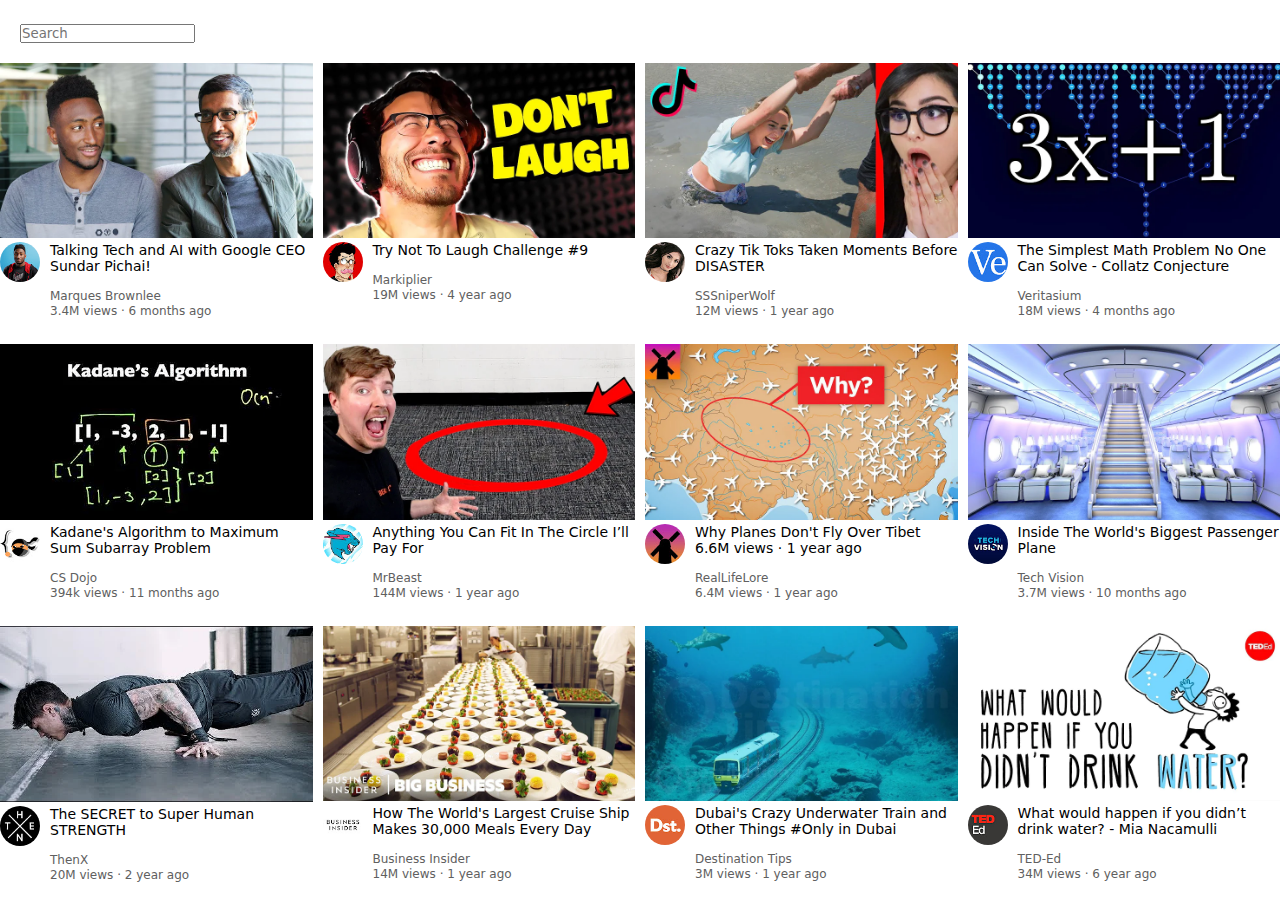
==== index.html @ c82e7997 "first commit" ====
<!DOCTYPE html>
<html lang="en">
  <head>
    <meta charset="UTF-8" />
    <meta name="viewport" content="width=device-width, initial-scale=1.0" />
    <title>Youtube_Clone</title>
    <link rel="stylesheet" href="./styles.css" />
    <link rel="preconnect" href="https://fonts.googleapis.com" />
    <link rel="preconnect" href="https://fonts.gstatic.com" crossorigin />
    <link
      href="https://fonts.googleapis.com/css2?family=Caveat&family=Dancing+Script&family=Roboto:wght@300;400;500;700&display=swap"
      rel="stylesheet"
    />
  </head>
  <body>
    <div class="header">
      <div class="header-left"></div>
      <div class="header-centre">
        <div class="search-bar">
          <input type="text" placeholder="Search" />
        </div>
      </div>
      <div class="header-right"></div>
    </div>
    <div class="video-grid">
      <!-- Thumbnail 1 -->
      <div class="video-tile">
        <div class="video-thumbnail">
          <img
            class="thumbnail-image"
            src="./thumbnails/thumbnail-1.webp"
            alt="error"
          />
        </div>
        <div class="video-info-grid">
          <div class="channel-logo">
            <img
              class="chanel-image"
              src="./Channel_pictures/channel-1.jpeg"
              alt="error"
            />
          </div>
          <div class="video-info">
            <div class="video-title">
              <p>Talking Tech and AI with Google CEO Sundar Pichai!</p>
            </div>
            <div class="video-author"><p>Marques Brownlee</p></div>
            <div class="video-stats"><p>3.4M views &#183; 6 months ago</p></div>
          </div>
        </div>
      </div>
      <!-- Thumbnail 2 -->
      <div class="video-tile">
        <div class="video-thumbnail">
          <img
            class="thumbnail-image"
            src="./thumbnails/thumbnail-2.webp"
            alt="error"
          />
        </div>
        <div class="video-info-grid">
          <div class="channel-logo">
            <img
              class="chanel-image"
              src="./Channel_pictures/channel-2.jpeg"
              alt="error"
            />
          </div>
          <div class="video-info">
            <div class="video-title">
              <p>Try Not To Laugh Challenge #9</p>
            </div>
            <div class="video-author"><p>Markiplier</p></div>
            <div class="video-stats"><p>19M views &#183; 4 year ago</p></div>
          </div>
        </div>
      </div>
      <!-- Thumbnail 3 -->
      <div class="video-tile">
        <div class="video-thumbnail">
          <img
            class="thumbnail-image"
            src="./thumbnails/thumbnail-3.webp"
            alt="error"
          />
        </div>
        <div class="video-info-grid">
          <div class="channel-logo">
            <img
              class="chanel-image"
              src="./Channel_pictures/channel-3.jpeg"
              alt="error"
            />
          </div>
          <div class="video-info">
            <div class="video-title">
              <p>Crazy Tik Toks Taken Moments Before DISASTER</p>
            </div>
            <div class="video-author"><p>SSSniperWolf</p></div>
            <div class="video-stats"><p>12M views &#183; 1 year ago</p></div>
          </div>
        </div>
      </div>
      <!-- Thumbnail 4 -->
      <div class="video-tile">
        <div class="video-thumbnail">
          <img
            class="thumbnail-image"
            src="./thumbnails/thumbnail-4.webp"
            alt="error"
          />
        </div>
        <div class="video-info-grid">
          <div class="channel-logo">
            <img
              class="chanel-image"
              src="./Channel_pictures/channel-4.jpeg"
              alt="error"
            />
          </div>
          <div class="video-info">
            <div class="video-title">
              <p>
                The Simplest Math Problem No One Can Solve - Collatz Conjecture
              </p>
            </div>
            <div class="video-author"><p>Veritasium</p></div>
            <div class="video-stats"><p>18M views &#183; 4 months ago</p></div>
          </div>
        </div>
      </div>
      <!-- Thumbnail 5 -->
      <div class="video-tile">
        <div class="video-thumbnail">
          <img
            class="thumbnail-image"
            src="./thumbnails/thumbnail-5.webp"
            alt="error"
          />
        </div>
        <div class="video-info-grid">
          <div class="channel-logo">
            <img
              class="chanel-image"
              src="./Channel_pictures/channel-5.jpeg"
              alt="error"
            />
          </div>
          <div class="video-info">
            <div class="video-title">
              <p>Kadane's Algorithm to Maximum Sum Subarray Problem</p>
            </div>
            <div class="video-author"><p>CS Dojo</p></div>
            <div class="video-stats">
              <p>394k views &#183; 11 months ago</p>
            </div>
          </div>
        </div>
      </div>
      <!-- Thumbnail 6 -->
      <div class="video-tile">
        <div class="video-thumbnail">
          <img
            class="thumbnail-image"
            src="./thumbnails/thumbnail-6.webp"
            alt="error"
          />
        </div>
        <div class="video-info-grid">
          <div class="channel-logo">
            <img
              class="chanel-image"
              src="./Channel_pictures/channel-6.jpeg"
              alt="error"
            />
          </div>
          <div class="video-info">
            <div class="video-title">
              <p>Anything You Can Fit In The Circle I’ll Pay For</p>
            </div>
            <div class="video-author"><p>MrBeast</p></div>
            <div class="video-stats"><p>144M views &#183; 1 year ago</p></div>
          </div>
        </div>
      </div>
      <!-- Thumbnail 7 -->
      <div class="video-tile">
        <div class="video-thumbnail">
          <img
            class="thumbnail-image"
            src="./thumbnails/thumbnail-7.webp"
            alt="error"
          />
        </div>
        <div class="video-info-grid">
          <div class="channel-logo">
            <img
              class="chanel-image"
              src="./Channel_pictures/channel-7.jpeg"
              alt="error"
            />
          </div>
          <div class="video-info">
            <div class="video-title">
              <p>Why Planes Don't Fly Over Tibet 6.6M views · 1 year ago</p>
            </div>
            <div class="video-author"><p>RealLifeLore</p></div>
            <div class="video-stats"><p>6.4M views &#183; 1 year ago</p></div>
          </div>
        </div>
      </div>
      <!-- Thumbnail 8 -->
      <div class="video-tile">
        <div class="video-thumbnail">
          <img
            class="thumbnail-image"
            src="./thumbnails/thumbnail-8.webp"
            alt="error"
          />
        </div>
        <div class="video-info-grid">
          <div class="channel-logo">
            <img
              class="chanel-image"
              src="./Channel_pictures/channel-8.jpeg"
              alt="error"
            />
          </div>
          <div class="video-info">
            <div class="video-title">
              <p>Inside The World's Biggest Passenger Plane</p>
            </div>
            <div class="video-author"><p>Tech Vision</p></div>
            <div class="video-stats">
              <p>3.7M views &#183; 10 months ago</p>
            </div>
          </div>
        </div>
      </div>
      <!-- Thumbnail 9 -->
      <div class="video-tile">
        <div class="video-thumbnail">
          <img
            class="thumbnail-image"
            src="./thumbnails/thumbnail-9.webp"
            alt="error"
          />
        </div>
        <div class="video-info-grid">
          <div class="channel-logo">
            <img
              class="chanel-image"
              src="./Channel_pictures/channel-9.jpeg"
              alt="error"
            />
          </div>
          <div class="video-info">
            <div class="video-title">
              <p>The SECRET to Super Human STRENGTH</p>
            </div>
            <div class="video-author"><p>ThenX</p></div>
            <div class="video-stats"><p>20M views &#183; 2 year ago</p></div>
          </div>
        </div>
      </div>
      <!-- Thumbnail 10 -->
      <div class="video-tile">
        <div class="video-thumbnail">
          <img
            class="thumbnail-image"
            src="./thumbnails/thumbnail-10.webp"
            alt="error"
          />
        </div>
        <div class="video-info-grid">
          <div class="channel-logo">
            <img
              class="chanel-image"
              src="./Channel_pictures/channel-10.jpeg"
              alt="error"
            />
          </div>
          <div class="video-info">
            <div class="video-title">
              <p>
                How The World's Largest Cruise Ship Makes 30,000 Meals Every Day
              </p>
            </div>
            <div class="video-author"><p>Business Insider</p></div>
            <div class="video-stats"><p>14M views &#183; 1 year ago</p></div>
          </div>
        </div>
      </div>
      <!-- Thumbnail 11 -->
      <div class="video-tile">
        <div class="video-thumbnail">
          <img
            class="thumbnail-image"
            src="./thumbnails/thumbnail-11.webp"
            alt="error"
          />
        </div>
        <div class="video-info-grid">
          <div class="channel-logo">
            <img
              class="chanel-image"
              src="./Channel_pictures/channel-11.jpeg"
              alt="error"
            />
          </div>
          <div class="video-info">
            <div class="video-title">
              <p>
                Dubai's Crazy Underwater Train and Other Things #Only in Dubai
              </p>
            </div>
            <div class="video-author"><p>Destination Tips</p></div>
            <div class="video-stats"><p>3M views &#183; 1 year ago</p></div>
          </div>
        </div>
      </div>
      <!-- Thumbnail 12 -->
      <div class="video-tile">
        <div class="video-thumbnail">
          <img
            class="thumbnail-image"
            src="./thumbnails/thumbnail-12.webp"
            alt="error"
          />
        </div>
        <div class="video-info-grid">
          <div class="channel-logo">
            <img
              class="chanel-image"
              src="./Channel_pictures/channel-12.jpeg"
              alt="error"
            />
          </div>
          <div class="video-info">
            <div class="video-title">
              <p>
                What would happen if you didn’t drink water? - Mia Nacamulli
              </p>
            </div>
            <div class="video-author"><p>TED-Ed</p></div>
            <div class="video-stats"><p>34M views &#183; 6 year ago</p></div>
          </div>
        </div>
      </div>
    </div>
  </body>
</html>
---- styles.css ----
*{
    font-family: system-ui, -apple-system, BlinkMacSystemFont, 'Segoe UI', Roboto, Oxygen, Ubuntu, Cantarell, 'Open Sans', 'Helvetica Neue', sans-serif;
    margin: 0px;
    padding: 0px;

}

.search-bar{
    margin: 20px;
    font-size: larger;
    display: block;
}
.video-grid{
    display: grid;
    grid-template-columns: 1fr 1fr 1fr 1fr;
    column-gap: 10px;
    row-gap: 15px;
}
.thumbnail-image{
    width: 100%;
}

.video-thumbnail{
    width: 100%;
    display: block;
}
.video-info-grid{
    display:grid;
    grid-template-columns: 50px  1fr;
    padding-bottom: 10px;
}


.chanel-image{
    width: 80%;
    border-radius: 50px;
}
.video-title{
    font-weight: 500;
    margin-bottom: 15px;
    font-size: 14px;
}
.video-author , .video-stats{
    font-size: 12px;
    font-weight: 500;
    color: rgb(96, 96, 96);
    margin-bottom: 1px;
}
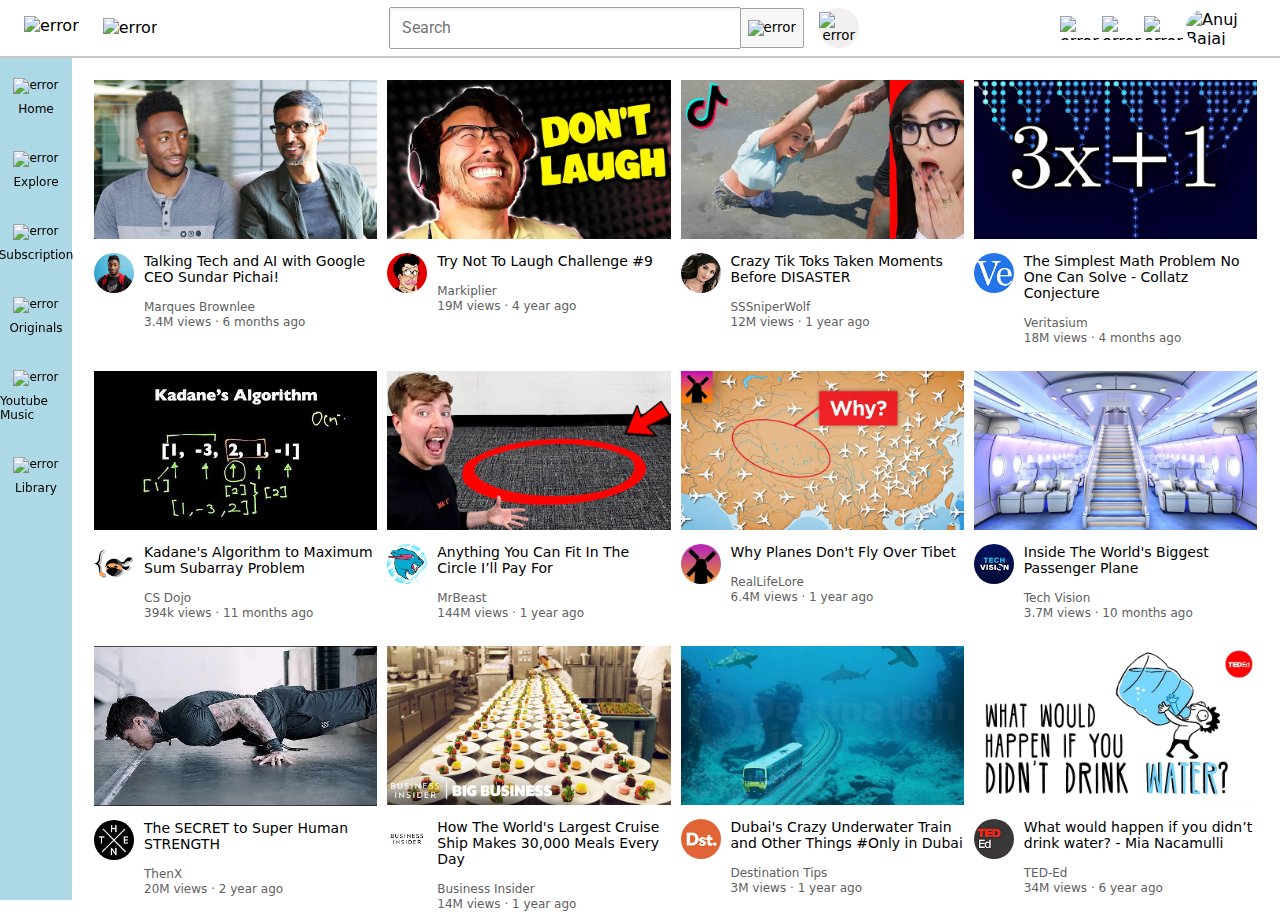
==== commit d173ea72: "first commit" ====
--- a/index.html
+++ b/index.html
@@ -4,23 +4,65 @@
     <meta charset="UTF-8" />
     <meta name="viewport" content="width=device-width, initial-scale=1.0" />
     <title>Youtube_Clone</title>
-    <link rel="stylesheet" href="./styles.css" />
+    <link rel="stylesheet" href="./styles/styles.css" />
     <link rel="preconnect" href="https://fonts.googleapis.com" />
     <link rel="preconnect" href="https://fonts.gstatic.com" crossorigin />
     <link
       href="https://fonts.googleapis.com/css2?family=Caveat&family=Dancing+Script&family=Roboto:wght@300;400;500;700&display=swap"
       rel="stylesheet"
     />
+    <link rel="stylesheet" href="./styles/header.css" />
+    <link rel="stylesheet" href="./styles/sidebar.css" />
   </head>
+
   <body>
     <div class="header">
-      <div class="header-left"></div>
+      <div class="header-left">
+        <img
+          class="hamburger-menu"
+          src="./icons/hamburger-menu.svg"
+          alt="error"
+        />
+        <img class="youtube-logo" src="./icons/youtube-logo.svg" alt="error" />
+      </div>
       <div class="header-centre">
-        <div class="search-bar">
-          <input type="text" placeholder="Search" />
-        </div>
-      </div>
-      <div class="header-right"></div>
+        <input class="search-bar" type="text" placeholder="Search" />
+
+        <button class="search-button">
+          <img class="search-icon" src="./icons/search.svg" alt="error" />
+        </button>
+        <button class="voice-search-button">
+          <img
+            class="voice-search-icon"
+            src="./icons/voice-search-icon.svg"
+            alt="error"
+          />
+        </button>
+      </div>
+      
+      <div class="header-right">
+        <img class="upload-icon" src="./icons/upload.svg" alt="error" />
+        <img class="apps-icon" src="./icons/youtube-apps.svg" alt="error" />
+        <img
+          class="notification-icon"
+          src="./icons/notifications.svg"
+          alt="error"
+        />
+        <img
+          class="my-channel"
+          src="./Channel_pictures/my chanel.jpg "
+          alt="Anuj Bajaj"
+        />
+      </div>
+    </div>
+    <div class="sidebar">
+      <div class="home"><img class="home-icon" src="./icons/home.svg" alt="error">Home</div>
+      <div class="explore"><img class="explore-icon" src="./icons/explore.svg" alt="error">Explore</div>
+      <div class="subscription"><img class="subscription-icon" src="./icons/subscriptions.svg" alt="error">Subscription</div>
+      <div class="original"><img class="original-icon" src="./icons/originals.svg" alt="error">Originals</div>
+      <div class="music"><img class="music-icon" src="./icons/youtube-music.svg" alt="error">Youtube Music</div>
+      <div class="library"><img class="library-icon" src="./icons/library.svg" alt="error">Library</div>
+
     </div>
     <div class="video-grid">
       <!-- Thumbnail 1 -->
@@ -44,8 +86,12 @@
             <div class="video-title">
               <p>Talking Tech and AI with Google CEO Sundar Pichai!</p>
             </div>
-            <div class="video-author"><p>Marques Brownlee</p></div>
-            <div class="video-stats"><p>3.4M views &#183; 6 months ago</p></div>
+            <div class="video-author">
+              <p>Marques Brownlee</p>
+            </div>
+            <div class="video-stats">
+              <p>3.4M views &#183; 6 months ago</p>
+            </div>
           </div>
         </div>
       </div>
@@ -70,8 +116,12 @@
             <div class="video-title">
               <p>Try Not To Laugh Challenge #9</p>
             </div>
-            <div class="video-author"><p>Markiplier</p></div>
-            <div class="video-stats"><p>19M views &#183; 4 year ago</p></div>
+            <div class="video-author">
+              <p>Markiplier</p>
+            </div>
+            <div class="video-stats">
+              <p>19M views &#183; 4 year ago</p>
+            </div>
           </div>
         </div>
       </div>
@@ -96,8 +146,12 @@
             <div class="video-title">
               <p>Crazy Tik Toks Taken Moments Before DISASTER</p>
             </div>
-            <div class="video-author"><p>SSSniperWolf</p></div>
-            <div class="video-stats"><p>12M views &#183; 1 year ago</p></div>
+            <div class="video-author">
+              <p>SSSniperWolf</p>
+            </div>
+            <div class="video-stats">
+              <p>12M views &#183; 1 year ago</p>
+            </div>
           </div>
         </div>
       </div>
@@ -124,8 +178,12 @@
                 The Simplest Math Problem No One Can Solve - Collatz Conjecture
               </p>
             </div>
-            <div class="video-author"><p>Veritasium</p></div>
-            <div class="video-stats"><p>18M views &#183; 4 months ago</p></div>
+            <div class="video-author">
+              <p>Veritasium</p>
+            </div>
+            <div class="video-stats">
+              <p>18M views &#183; 4 months ago</p>
+            </div>
           </div>
         </div>
       </div>
@@ -150,7 +208,9 @@
             <div class="video-title">
               <p>Kadane's Algorithm to Maximum Sum Subarray Problem</p>
             </div>
-            <div class="video-author"><p>CS Dojo</p></div>
+            <div class="video-author">
+              <p>CS Dojo</p>
+            </div>
             <div class="video-stats">
               <p>394k views &#183; 11 months ago</p>
             </div>
@@ -178,8 +238,12 @@
             <div class="video-title">
               <p>Anything You Can Fit In The Circle I’ll Pay For</p>
             </div>
-            <div class="video-author"><p>MrBeast</p></div>
-            <div class="video-stats"><p>144M views &#183; 1 year ago</p></div>
+            <div class="video-author">
+              <p>MrBeast</p>
+            </div>
+            <div class="video-stats">
+              <p>144M views &#183; 1 year ago</p>
+            </div>
           </div>
         </div>
       </div>
@@ -202,10 +266,14 @@
           </div>
           <div class="video-info">
             <div class="video-title">
-              <p>Why Planes Don't Fly Over Tibet 6.6M views · 1 year ago</p>
-            </div>
-            <div class="video-author"><p>RealLifeLore</p></div>
-            <div class="video-stats"><p>6.4M views &#183; 1 year ago</p></div>
+              <p>Why Planes Don't Fly Over Tibet</p>
+            </div>
+            <div class="video-author">
+              <p>RealLifeLore</p>
+            </div>
+            <div class="video-stats">
+              <p>6.4M views &#183; 1 year ago</p>
+            </div>
           </div>
         </div>
       </div>
@@ -230,7 +298,9 @@
             <div class="video-title">
               <p>Inside The World's Biggest Passenger Plane</p>
             </div>
-            <div class="video-author"><p>Tech Vision</p></div>
+            <div class="video-author">
+              <p>Tech Vision</p>
+            </div>
             <div class="video-stats">
               <p>3.7M views &#183; 10 months ago</p>
             </div>
@@ -258,8 +328,12 @@
             <div class="video-title">
               <p>The SECRET to Super Human STRENGTH</p>
             </div>
-            <div class="video-author"><p>ThenX</p></div>
-            <div class="video-stats"><p>20M views &#183; 2 year ago</p></div>
+            <div class="video-author">
+              <p>ThenX</p>
+            </div>
+            <div class="video-stats">
+              <p>20M views &#183; 2 year ago</p>
+            </div>
           </div>
         </div>
       </div>
@@ -286,8 +360,12 @@
                 How The World's Largest Cruise Ship Makes 30,000 Meals Every Day
               </p>
             </div>
-            <div class="video-author"><p>Business Insider</p></div>
-            <div class="video-stats"><p>14M views &#183; 1 year ago</p></div>
+            <div class="video-author">
+              <p>Business Insider</p>
+            </div>
+            <div class="video-stats">
+              <p>14M views &#183; 1 year ago</p>
+            </div>
           </div>
         </div>
       </div>
@@ -314,8 +392,12 @@
                 Dubai's Crazy Underwater Train and Other Things #Only in Dubai
               </p>
             </div>
-            <div class="video-author"><p>Destination Tips</p></div>
-            <div class="video-stats"><p>3M views &#183; 1 year ago</p></div>
+            <div class="video-author">
+              <p>Destination Tips</p>
+            </div>
+            <div class="video-stats">
+              <p>3M views &#183; 1 year ago</p>
+            </div>
           </div>
         </div>
       </div>
@@ -342,8 +424,12 @@
                 What would happen if you didn’t drink water? - Mia Nacamulli
               </p>
             </div>
-            <div class="video-author"><p>TED-Ed</p></div>
-            <div class="video-stats"><p>34M views &#183; 6 year ago</p></div>
+            <div class="video-author">
+              <p>TED-Ed</p>
+            </div>
+            <div class="video-stats">
+              <p>34M views &#183; 6 year ago</p>
+            </div>
           </div>
         </div>
       </div>
--- a/styles/styles.css
+++ b/styles/styles.css
@@ -0,0 +1,53 @@
+*{
+    font-family: system-ui, -apple-system, BlinkMacSystemFont, 'Segoe UI', Roboto, Oxygen, Ubuntu, Cantarell, 'Open Sans', 'Helvetica Neue', sans-serif;
+    margin: 0px;
+    padding: 0px;
+
+}
+
+
+body {
+    padding-top: 80px;
+    padding-left: 94px;
+    padding-right: 23px;
+}
+
+
+.video-grid{
+    display: grid;
+    grid-template-columns: 1fr 1fr 1fr 1fr;
+    column-gap: 10px;
+    row-gap: 15px;
+    /* padding: 20px; */
+}
+.thumbnail-image{
+    width: 100%;
+}
+
+.video-thumbnail{
+    width: 100%;
+    display: block;
+}
+.video-info-grid{
+    margin-top: 10px;
+    display:grid;
+    grid-template-columns: 50px  1fr;
+    padding-bottom: 10px;
+}
+
+
+.chanel-image{
+    width: 80%;
+    border-radius: 50px;
+}
+.video-title{
+    font-weight: 500;
+    margin-bottom: 15px;
+    font-size: 14px;
+}
+.video-author , .video-stats{
+    font-size: 12px;
+    font-weight: 300;
+    color: rgb(96, 96, 96);
+    margin-bottom: 1px;
+}--- a/styles/header.css
+++ b/styles/header.css
@@ -0,0 +1,133 @@
+* {
+    margin: 0;
+}
+
+
+.header {
+    height: 57px;
+    display: flex;
+    flex-direction: row;
+    justify-content: space-between;
+    align-items: center;
+    margin-top: -1px;
+    margin-bottom: 22px;
+    border-bottom-width: 2px;
+    border-bottom-style: solid;
+    border-color: rgb(202, 201, 201);
+    background-color: white;
+    position: fixed;
+    top: 0;
+    left: 0;
+    right: 0;
+
+}
+
+.search-bar {
+    flex: 1;
+    height: 40px;
+    padding-left: 12px;
+    font-size: 16px;
+    border-width: 1px;
+    border-style: solid;
+    border-color: rgb(159, 159, 159);
+    box-shadow: inset 1px 2px 3px rgba(0, 0, 0, 0.05);
+    border-radius: 2px;
+    width: 0;
+
+}
+
+.search-bar::placeholder {
+    font-family: Roboto, Ariel;
+    font-size: 16px;
+}
+
+.search-icon {
+    height: 25px;
+    vertical-align: middle;
+}
+
+.hamburger-menu {
+    height: 24px;
+    margin-left: 24px;
+    margin-right: 24px;
+    vertical-align: middle;
+}
+
+.youtube-logo {
+    height: 20px;
+    vertical-align: middle;
+}
+
+.search-button {
+    height: 40px;
+    width: 64px;
+    background-color: rgb(247, 247, 247);
+    border-width: 1px;
+    border-style: solid;
+    /* border-color: rgb(204, 204, 204); */
+    border-color: rgb(159, 159, 159);
+    margin-left: -1px;
+    border-radius: 2px;
+    margin-right: 15px;
+}
+
+.voice-search-button {
+    height: 40px;
+    width: 40px;
+    border-radius: 20px;
+    border: none;
+    background-color: rgb(241, 239, 239);
+
+}
+.voice-search-icon{
+    height: 25px;
+    vertical-align: middle;
+}
+
+.upload-icon {
+    height: 24px;
+}
+
+.notification-icon {
+    height: 24px;
+}
+
+.apps-icon {
+    height: 24px;
+}
+
+.my-channel {
+    height: 35px;
+    border-radius: 50px;
+}
+
+
+.header-left {
+    display: flex;
+    flex-direction: row;
+    align-items: center;
+
+}
+
+.header-right {
+   
+    width: 200px;
+    display: flex;
+    flex-direction: row;
+    justify-content: space-between;
+    align-items: center;
+    margin-right: 20px;
+    margin-left: 30px;
+    flex-shrink: 0;
+}
+
+
+.header-centre {
+    margin-left: 60px;
+    flex: 1;
+    max-width: 470px;
+    display: flex;
+    flex-direction: row;
+    align-items: center;
+    vertical-align: middle;
+}--- a/styles/sidebar.css
+++ b/styles/sidebar.css
@@ -0,0 +1,39 @@
+.sidebar {
+    background-color: lightblue;
+    position: fixed;
+    top: 58px;
+    left: 0;
+    bottom: 0;
+    width: 72px;
+    display: flex;
+    flex-direction: column;
+    align-items: center;
+    padding-top: 20px;
+    padding-bottom: 20px;
+    /* justify-content: space-between; */
+    row-gap: 35px;
+}
+.home , .library , .explore , .subscription , .original , .music{
+    display: flex;
+    flex-direction: column;
+    font-size: 12px;
+    align-items: center;
+}
+.home-icon{
+    height: 24px;
+}
+.library-icon{
+    height: 24px;
+}
+.explore-icon{
+    height: 24px;
+}
+.subscription-icon{
+    height: 24px;
+}
+.original-icon{
+    height: 24px;
+}
+.music-icon{
+    height: 24px;
+}
